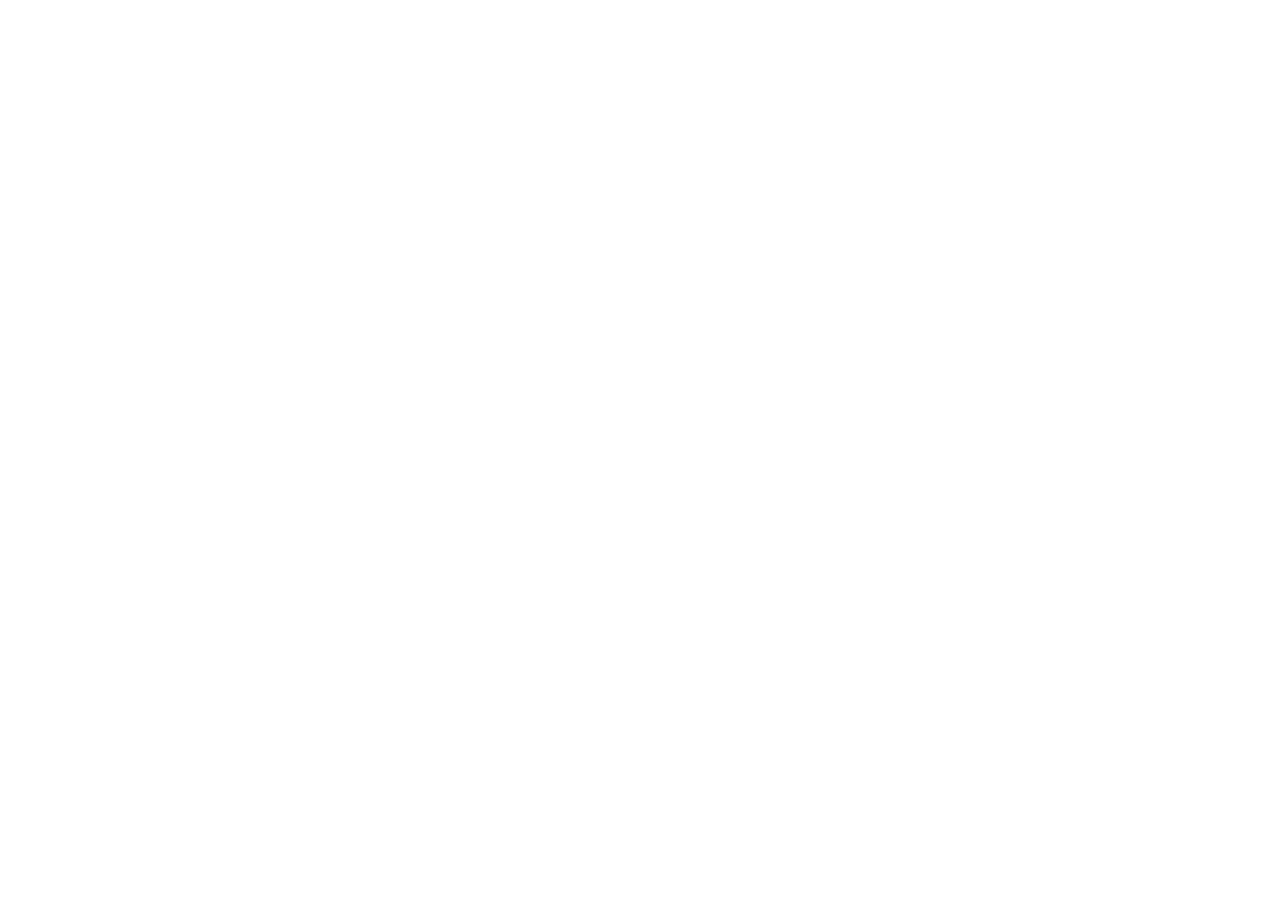
==== index.html @ 294c715a "up" ====
<!doctype html>
<html lang="pt-br, en">
  <head>
    <meta charset="UTF-8" />
    <meta name="viewport" content="width=device-width, initial-scale=1.0" />
    <title>Meu Portfólio - Pedro Silva</title>
  </head>
  <body></body>
</html>
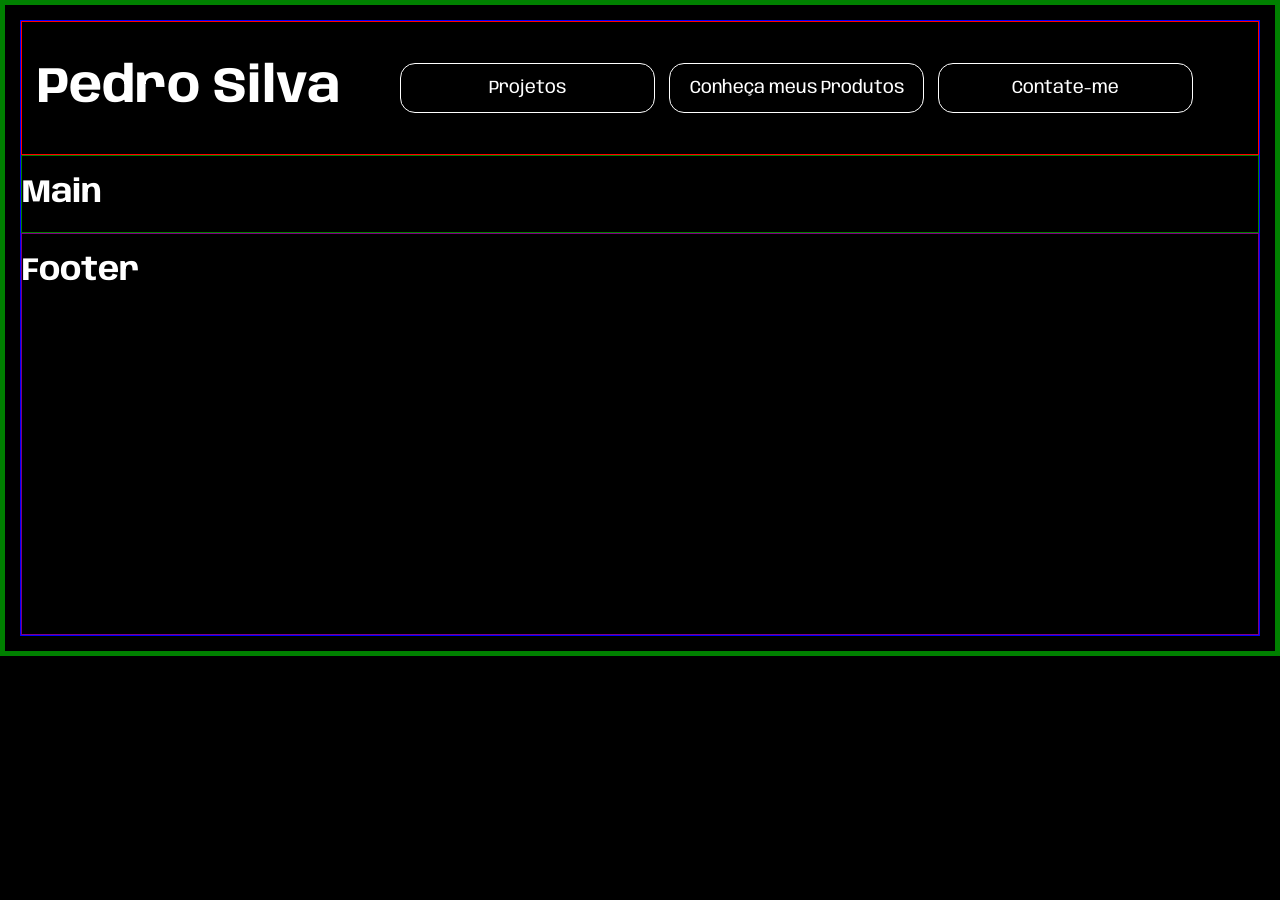
==== commit f6e43ba4: "Desenvolvimento da Estrutura Base e Header do Portfólio Pessoal Nesta etapa, foquei na estruturação " ====
--- a/index.html
+++ b/index.html
@@ -1,9 +1,40 @@
 <!doctype html>
-<html lang="pt-br, en">
+<html lang="en">
   <head>
     <meta charset="UTF-8" />
     <meta name="viewport" content="width=device-width, initial-scale=1.0" />
-    <title>Meu Portfólio - Pedro Silva</title>
+    <title>Pedro Silva - Portfólio</title>
+
+    <link rel="stylesheet" href="./assets/css/style.css" />
+
+    <link rel="preconnect" href="https://fonts.googleapis.com" />
+    <link rel="preconnect" href="https://fonts.gstatic.com" crossorigin />
+    <link
+      href="https://fonts.googleapis.com/css2?family=Anybody:ital,wght@0,100..900;1,100..900&display=swap"
+      rel="stylesheet"
+    />
   </head>
-  <body></body>
+  <body>
+    <header>
+      <div class="container">
+        <h1 id="logotipo">Pedro Silva</h1>
+      </div>
+
+      <div class="buttons">
+        <ul>
+          <li><button id="btn-1">Projetos</button></li>
+          <li><button id="btn-2">Conheça meus Produtos</button></li>
+          <li><button id="btn-3">Contate-me</button></li>
+        </ul>
+      </div>
+    </header>
+
+    <main>
+      <h1>Main</h1>
+    </main>
+
+    <footer>
+      <h1>Footer</h1>
+    </footer>
+  </body>
 </html>
--- a/assets/css/style.css
+++ b/assets/css/style.css
@@ -0,0 +1,68 @@
+html {
+    font-family:"Anybody", sans-serif;
+    font-style: normal;
+    background: black;
+    color: white;
+    border: 5px solid green;
+    margin: auto;
+}
+
+body {
+    border: 1px solid blue;
+    margin: 15px;
+}
+
+header {
+    border: 1px solid red;
+    height: 132px;
+    width: auto;
+    display: flex;
+    align-items: center;
+}
+main {
+    border: 1px solid green;
+    height: auto;
+    width: auto;
+}
+footer {
+    border: 1px solid purple;
+    height: 400px;
+    width: auto;
+}
+#logotipo {
+    font-size: 50px;
+}
+.container {
+    max-width: 1200px;
+    margin: 0;
+    padding: 0 15px;
+}
+
+.buttons {
+    height: 70px;
+    width: 855px;
+    align-items: center;
+    display: flex;
+}
+
+.buttons li {
+    display: inline;
+    align-items: center;
+    padding: 15px 5px; 
+}
+
+.buttons button {
+    width: 255px;
+    height: 50px;
+    margin: auto;
+    font-size: large;
+    font-family: "Anybody", sans-serif;
+    border-radius: 15px;
+    box-shadow: white 100%;
+    background: transparent;
+    color: white;
+    border: 1px solid white;
+    
+}
+
+
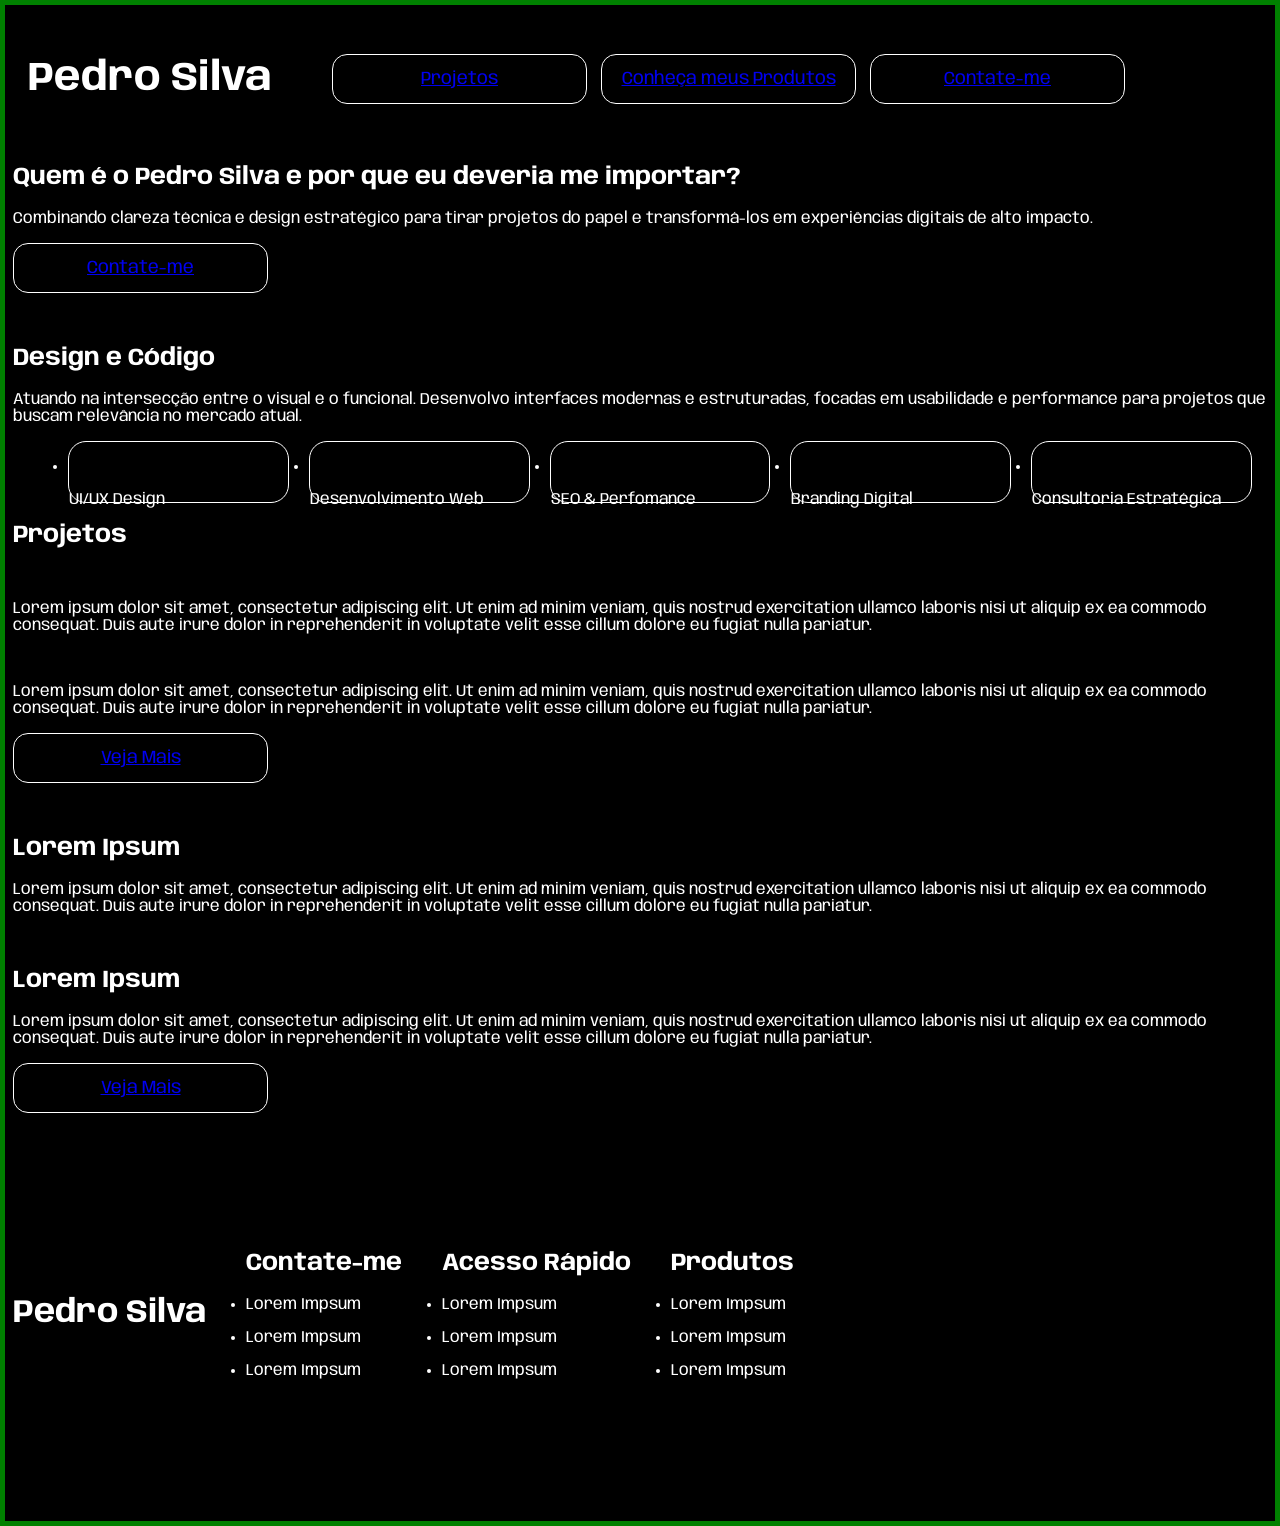
==== commit 72dd6387: "Atualização da estrutura semântica e estilização do portfólio Refatoração do Header com novos botões" ====
--- a/index.html
+++ b/index.html
@@ -17,24 +17,189 @@
   <body>
     <header>
       <div class="container">
-        <h1 id="logotipo">Pedro Silva</h1>
+        <h1>Pedro Silva</h1>
       </div>
 
       <div class="buttons">
         <ul>
-          <li><button id="btn-1">Projetos</button></li>
-          <li><button id="btn-2">Conheça meus Produtos</button></li>
-          <li><button id="btn-3">Contate-me</button></li>
+          <li title="list-btn">
+            <button><a href="#">Projetos</a></button>
+          </li>
+          <li title="list-btn">
+            <button><a href="#">Conheça meus Produtos</a></button>
+          </li>
+          <li title="list-btn">
+            <button><a href="#">Contate-me</a></button>
+          </li>
         </ul>
       </div>
     </header>
 
     <main>
-      <h1>Main</h1>
+      <div class="sections">
+        <section class="about-me">
+          <h1>Quem é o Pedro Silva e por que eu deveria me importar?</h1>
+          <p>
+            Combinando clareza técnica e design estratégico para tirar projetos
+            do papel e transformá-los em experiências digitais de alto impacto.
+          </p>
+          <button>
+            <a href="#">Contate-me</a>
+          </button>
+        </section>
+
+        <section class="box-info">
+          <div class="image-profile">
+            <figure>
+              <img src="" alt="" />
+            </figure>
+          </div>
+
+          <div class="box-text">
+            <h1>Design e Código</h1>
+            <p>
+              Atuando na intersecção entre o visual e o funcional. Desenvolvo
+              interfaces modernas e estruturadas, focadas em usabilidade e
+              performance para projetos que buscam relevância no mercado atual.
+            </p>
+          </div>
+        </section>
+
+        <section class="box-elements">
+          <div class="list-elements">
+            <ul class="list-elements-categories">
+              <li title="btn ui/ux-dsg">
+                <figure>
+                  <img src="" alt="" />
+                </figure>
+                <p>UI/UX Design</p>
+              </li>
+
+              <li title="btn dw">
+                <figure>
+                  <img src="" alt="" />
+                </figure>
+                <p>Desenvolvimento Web</p>
+              </li>
+
+              <li title="btn seo">
+                <figure>
+                  <img src="" alt="" />
+                </figure>
+                <p>SEO & Perfomance</p>
+              </li>
+
+              <li title="btn bran">
+                <figure>
+                  <img src="" alt="" />
+                </figure>
+                <p>Branding Digital</p>
+              </li>
+
+              <li title="btn cons">
+                <figure>
+                  <img src="" alt="" />
+                </figure>
+                <p>Consultoria Estratégica</p>
+              </li>
+            </ul>
+          </div>
+        </section>
+
+        <section class="projects">
+          <h1>Projetos</h1>
+
+          <div class="box-one">
+            <figure>
+              <img src="" alt="" />
+            </figure>
+            <p>
+              Lorem ipsum dolor sit amet, consectetur adipiscing elit. Ut enim
+              ad minim veniam, quis nostrud exercitation ullamco laboris nisi ut
+              aliquip ex ea commodo consequat. Duis aute irure dolor in
+              reprehenderit in voluptate velit esse cillum dolore eu fugiat
+              nulla pariatur.
+            </p>
+          </div>
+
+          <div class="box-two">
+            <figure>
+              <img src="" alt="" />
+            </figure>
+            <p>
+              Lorem ipsum dolor sit amet, consectetur adipiscing elit. Ut enim
+              ad minim veniam, quis nostrud exercitation ullamco laboris nisi ut
+              aliquip ex ea commodo consequat. Duis aute irure dolor in
+              reprehenderit in voluptate velit esse cillum dolore eu fugiat
+              nulla pariatur.
+            </p>
+          </div>
+
+          <button class="see-more">
+            <a href="#">Veja Mais</a>
+          </button>
+        </section>
+
+        <section class="products">
+          <div class="box-one-product">
+            <figure>
+              <img src="" alt="" />
+            </figure>
+            <h1>Lorem Ipsum</h1>
+            <p>
+              Lorem ipsum dolor sit amet, consectetur adipiscing elit. Ut enim
+              ad minim veniam, quis nostrud exercitation ullamco laboris nisi ut
+              aliquip ex ea commodo consequat. Duis aute irure dolor in
+              reprehenderit in voluptate velit esse cillum dolore eu fugiat
+              nulla pariatur.
+            </p>
+
+            <div class="box-two-product">
+              <figure>
+                <img src="" alt="" />
+              </figure>
+              <h1>Lorem Ipsum</h1>
+              <p>
+                Lorem ipsum dolor sit amet, consectetur adipiscing elit. Ut enim
+                ad minim veniam, quis nostrud exercitation ullamco laboris nisi
+                ut aliquip ex ea commodo consequat. Duis aute irure dolor in
+                reprehenderit in voluptate velit esse cillum dolore eu fugiat
+                nulla pariatur.
+              </p>
+            </div>
+          </div>
+
+          <button>
+            <a href="#">Veja Mais</a>
+          </button>
+        </section>
+      </div>
     </main>
 
     <footer>
-      <h1>Footer</h1>
+      <h1 class="logotipo">Pedro Silva</h1>
+      <div class="list-footer">
+        <ul class="contact">
+          <h2>Contate-me</h2>
+          <li title="list-contact"><p>Lorem Impsum</p></li>
+          <li title="list-contact"><p>Lorem Impsum</p></li>
+          <li title="list-contact"><p>Lorem Impsum</p></li>
+        </ul>
+
+        <ul class="access">
+          <h2>Acesso Rápido</h2>
+          <li title="list-rapid-access"><p>Lorem Impsum</p></li>
+          <li title="list-rapid-access"><p>Lorem Impsum</p></li>
+          <li title="list-rapid-access"><p>Lorem Impsum</p></li>
+        </ul>
+
+        <ul class="products">
+          <h2>Produtos</h2>
+          <li title="list-products"><p>Lorem Impsum</p></li>
+          <li title="list-products"><p>Lorem Impsum</p></li>
+          <li title="list-products"><p>Lorem Impsum</p></li>
+        </ul>
+      </div>
     </footer>
   </body>
 </html>
--- a/assets/css/style.css
+++ b/assets/css/style.css
@@ -7,32 +7,33 @@
     margin: auto;
 }
 
-body {
+/*body {
     border: 1px solid blue;
     margin: 15px;
-}
+}*/
 
 header {
-    border: 1px solid red;
+    /*border: 1px solid red;*/
     height: 132px;
     width: auto;
     display: flex;
     align-items: center;
 }
 main {
-    border: 1px solid green;
+    /*border: 1px solid green;*/
     height: auto;
     width: auto;
 }
 footer {
-    border: 1px solid purple;
+    /*border: 1px solid purple;*/
     height: 400px;
     width: auto;
+    align-items: center;
+    display: flex;
 }
-#logotipo {
-    font-size: 50px;
-}
+
 .container {
+    font-size: 20px;
     max-width: 1200px;
     margin: 0;
     padding: 0 15px;
@@ -45,13 +46,7 @@
     display: flex;
 }
 
-.buttons li {
-    display: inline;
-    align-items: center;
-    padding: 15px 5px; 
-}
-
-.buttons button {
+button {
     width: 255px;
     height: 50px;
     margin: auto;
@@ -61,8 +56,36 @@
     box-shadow: white 100%;
     background: transparent;
     color: white;
+    border: 1px solid white;    
+}
+
+[title="list-btn"] {
+    display: inline;
+    align-items: center;
+    padding: 15px 5px; 
+}
+
+[title~="btn"] {
     border: 1px solid white;
+    border-radius: 18px;
+    height: 60px;
+    width: 330px;
+}
+
+/*[title="list-contact"] {
     
+}*/
+
+[class="list-elements-categories"] {
+    display: flex;
+    margin: 15px;
+    gap: 20px;
+}
+
+.list-footer {
+    align-items: center;
+    display: flex;
 }
 
 
+
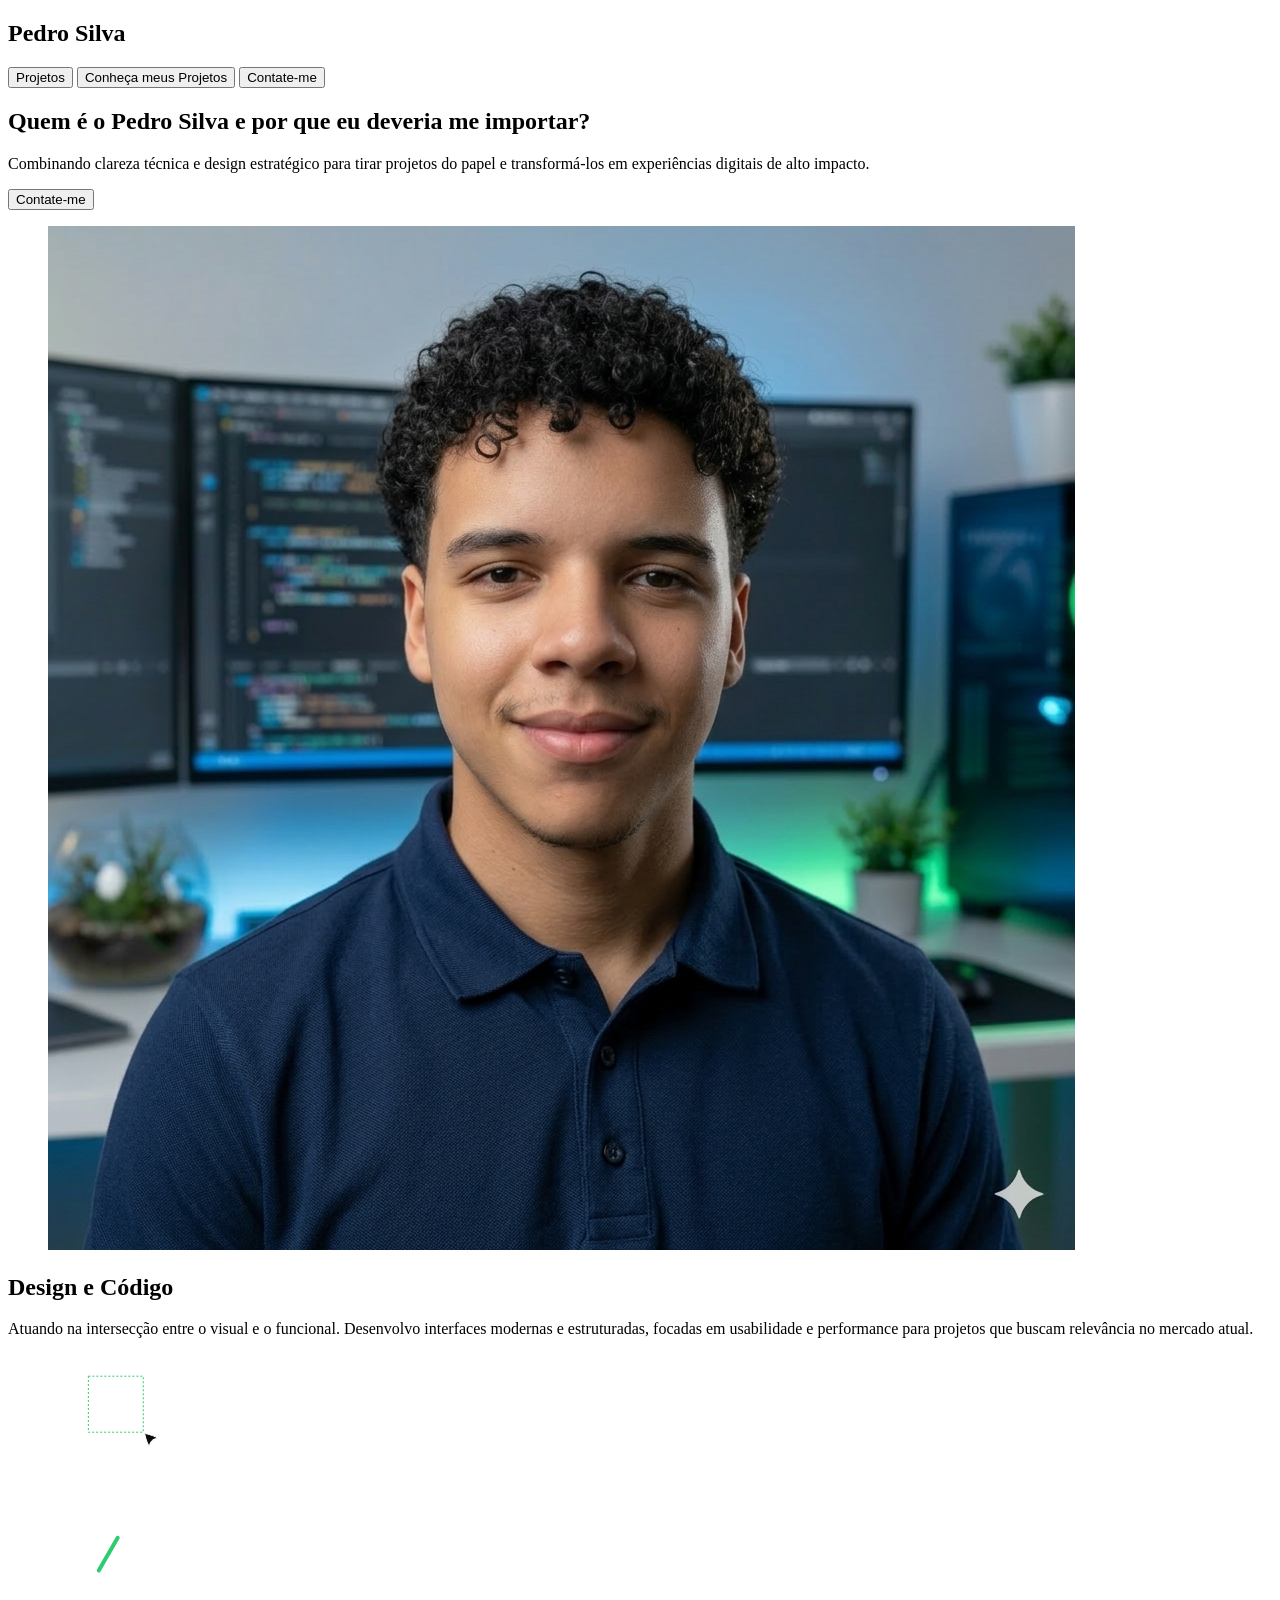
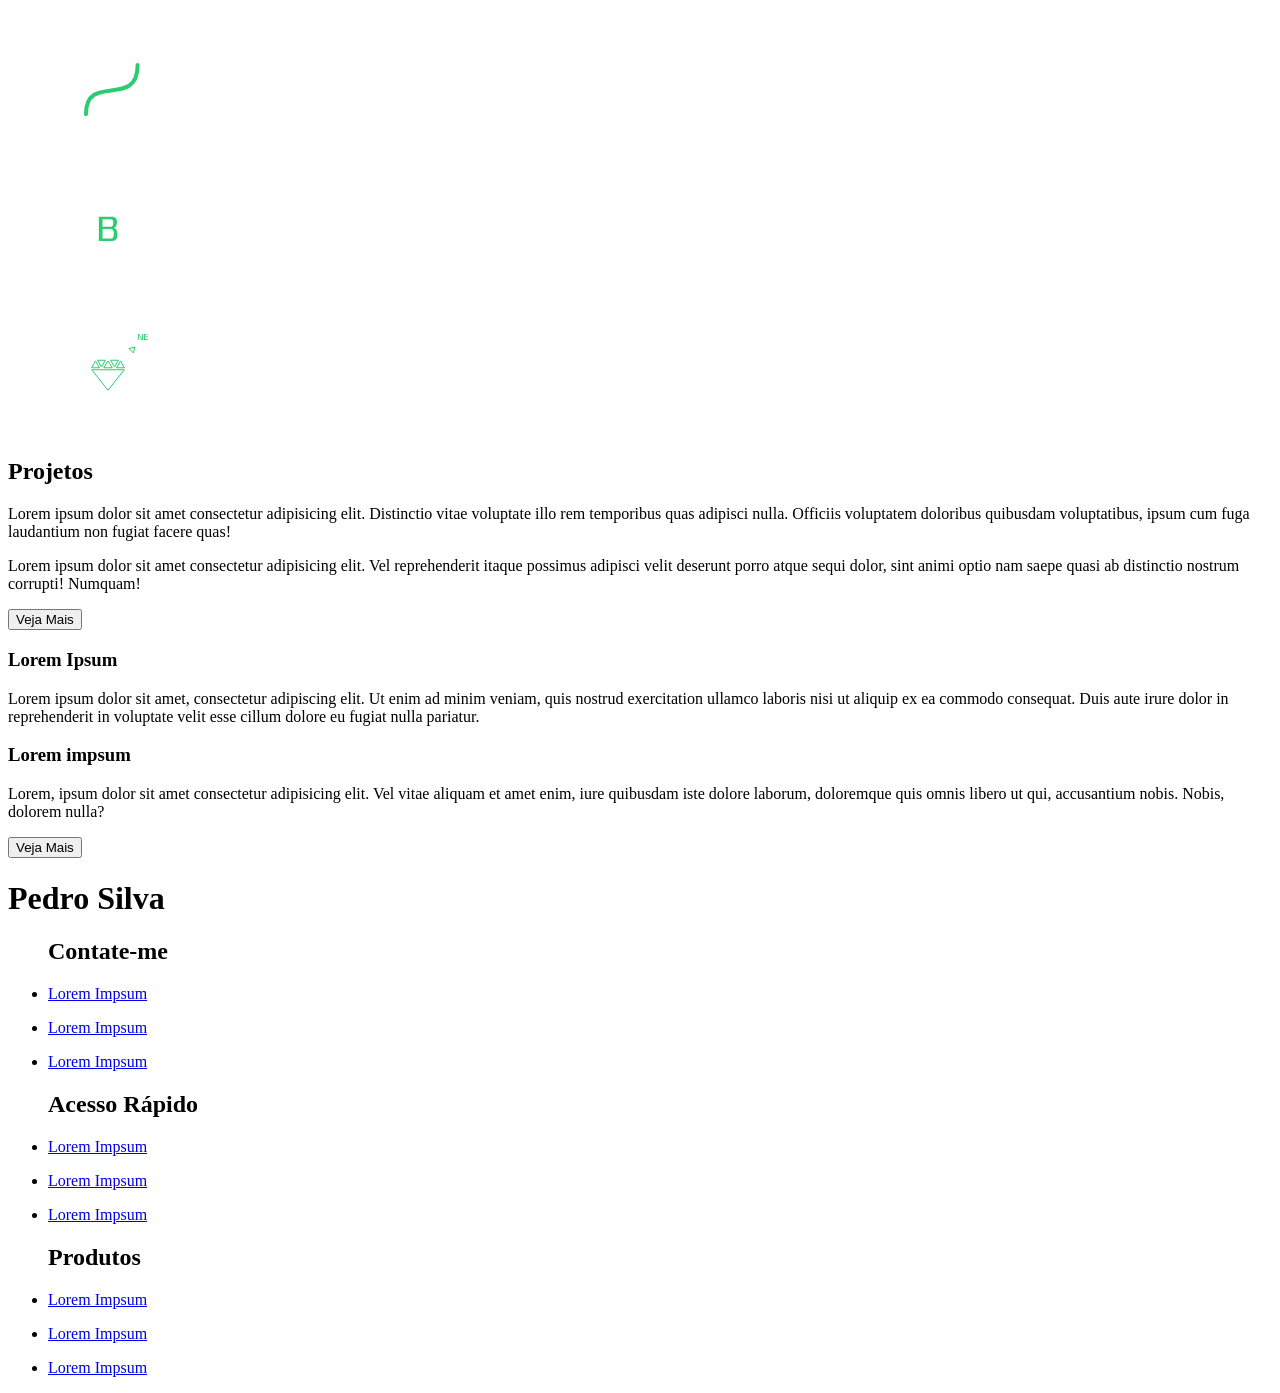
==== commit e1bd6deb: "Docs/Refactor: reestruturação do HTML e adição de assets Realizei uma limpeza estrutural no arquivo " ====
--- a/index.html
+++ b/index.html
@@ -16,42 +16,35 @@
   </head>
   <body>
     <header>
-      <div class="container">
+      <section class="logotipo">
         <h1>Pedro Silva</h1>
-      </div>
-
-      <div class="buttons">
-        <ul>
-          <li title="list-btn">
-            <button><a href="#">Projetos</a></button>
-          </li>
-          <li title="list-btn">
-            <button><a href="#">Conheça meus Produtos</a></button>
-          </li>
-          <li title="list-btn">
-            <button><a href="#">Contate-me</a></button>
-          </li>
-        </ul>
-      </div>
+      </section>
+
+      <section class="button-header">
+        <a href="#"><button>Projetos</button></a>
+        <a href="#"><button>Conheça meus Projetos</button></a>
+        <a href="#"><button>Contate-me</button></a>
+      </section>
     </header>
 
     <main>
-      <div class="sections">
+      <div class="main-sections">
         <section class="about-me">
           <h1>Quem é o Pedro Silva e por que eu deveria me importar?</h1>
           <p>
             Combinando clareza técnica e design estratégico para tirar projetos
             do papel e transformá-los em experiências digitais de alto impacto.
           </p>
-          <button>
-            <a href="#">Contate-me</a>
-          </button>
+          <a href="#"><button>Contate-me</button></a>
         </section>
 
         <section class="box-info">
           <div class="image-profile">
             <figure>
-              <img src="" alt="" />
+              <img
+                src="./assets/png/pedrosilva.png"
+                alt="Pedro Silva, um homem jovem de cabelos cacheados, vestindo uma camisa polo azul-marinho, sorrindo em seu escritório com monitores de programação ao fundo."
+              />
             </figure>
           </div>
 
@@ -66,53 +59,81 @@
         </section>
 
         <section class="box-elements">
-          <div class="list-elements">
-            <ul class="list-elements-categories">
-              <li title="btn ui/ux-dsg">
-                <figure>
-                  <img src="" alt="" />
-                </figure>
-                <p>UI/UX Design</p>
-              </li>
-
-              <li title="btn dw">
-                <figure>
-                  <img src="" alt="" />
-                </figure>
-                <p>Desenvolvimento Web</p>
-              </li>
-
-              <li title="btn seo">
-                <figure>
-                  <img src="" alt="" />
-                </figure>
-                <p>SEO & Perfomance</p>
-              </li>
-
-              <li title="btn bran">
-                <figure>
-                  <img src="" alt="" />
-                </figure>
-                <p>Branding Digital</p>
-              </li>
-
-              <li title="btn cons">
-                <figure>
-                  <img src="" alt="" />
-                </figure>
-                <p>Consultoria Estratégica</p>
-              </li>
-            </ul>
-          </div>
+          <figure title="ui/ux-design">
+            <img
+              src="./assets/svg/Vetor SVG.svg"
+              alt="Ícone de um quadrado com bordas tracejadas verdes e um cursor de mouse no canto, indicando redimensionamento."
+            />
+          </figure>
+          <figure title="desenvolvimento-web">
+            <img
+              src="./assets/svg/Tag SVG.svg"
+              alt="Ícone de barra diagonal verde, simbolizando código de programação ou fechamento de tag."
+            />
+          </figure>
+          <figure title="seo-perfomance">
+            <img
+              src="./assets/svg/Vector Growth SVG.svg"
+              alt="Ícone de curva ascendente verde, simbolizando crescimento e evolução constante."
+            />
+          </figure>
+          <figure title="branding-digital">
+            <img
+              src="./assets/svg/Identity Core SVG.svg"
+              alt="Ícone com a letra B em verde, representando o núcleo da identidade visual ou tecnologia principal."
+            />
+          </figure>
+          <figure title="consultoria-estrategica">
+            <img
+              src="./assets/svg/Strategy Compass SVG.svg"
+              alt="Ícone de bússola estratégica verde com um diamante central e seta apontando para o Nordeste, simbolizando direção e valor."
+            />
+          </figure>
         </section>
 
         <section class="projects">
           <h1>Projetos</h1>
 
-          <div class="box-one">
-            <figure>
-              <img src="" alt="" />
-            </figure>
+          <section class="box-one">
+            <!--<figure>
+              <img src="" alt="">
+            </figure>-->
+
+            <p>
+              Lorem ipsum dolor sit amet consectetur adipisicing elit.
+              Distinctio vitae voluptate illo rem temporibus quas adipisci
+              nulla. Officiis voluptatem doloribus quibusdam voluptatibus, ipsum
+              cum fuga laudantium non fugiat facere quas!
+            </p>
+          </section>
+
+          <section class="box-two">
+            <!--<figure>
+              <img src="" alt="">
+            </figure>-->
+
+            <p>
+              Lorem ipsum dolor sit amet consectetur adipisicing elit. Vel
+              reprehenderit itaque possimus adipisci velit deserunt porro atque
+              sequi dolor, sint animi optio nam saepe quasi ab distinctio
+              nostrum corrupti! Numquam!
+            </p>
+          </section>
+
+          <a href="#"
+            ><button>
+              Veja Mais
+              <!--configurar botão-->
+            </button></a
+          >
+        </section>
+
+        <section class="products">
+          <section class="box-one-product">
+            <!--<figure>
+              <img src="" alt="">
+            </figure>-->
+            <h1>Lorem Ipsum</h1>
             <p>
               Lorem ipsum dolor sit amet, consectetur adipiscing elit. Ut enim
               ad minim veniam, quis nostrud exercitation ullamco laboris nisi ut
@@ -120,86 +141,68 @@
               reprehenderit in voluptate velit esse cillum dolore eu fugiat
               nulla pariatur.
             </p>
-          </div>
-
-          <div class="box-two">
-            <figure>
-              <img src="" alt="" />
-            </figure>
-            <p>
-              Lorem ipsum dolor sit amet, consectetur adipiscing elit. Ut enim
-              ad minim veniam, quis nostrud exercitation ullamco laboris nisi ut
-              aliquip ex ea commodo consequat. Duis aute irure dolor in
-              reprehenderit in voluptate velit esse cillum dolore eu fugiat
-              nulla pariatur.
-            </p>
-          </div>
-
-          <button class="see-more">
-            <a href="#">Veja Mais</a>
-          </button>
-        </section>
-
-        <section class="products">
-          <div class="box-one-product">
-            <figure>
-              <img src="" alt="" />
-            </figure>
-            <h1>Lorem Ipsum</h1>
-            <p>
-              Lorem ipsum dolor sit amet, consectetur adipiscing elit. Ut enim
-              ad minim veniam, quis nostrud exercitation ullamco laboris nisi ut
-              aliquip ex ea commodo consequat. Duis aute irure dolor in
-              reprehenderit in voluptate velit esse cillum dolore eu fugiat
-              nulla pariatur.
-            </p>
-
-            <div class="box-two-product">
-              <figure>
-                <img src="" alt="" />
-              </figure>
-              <h1>Lorem Ipsum</h1>
-              <p>
-                Lorem ipsum dolor sit amet, consectetur adipiscing elit. Ut enim
-                ad minim veniam, quis nostrud exercitation ullamco laboris nisi
-                ut aliquip ex ea commodo consequat. Duis aute irure dolor in
-                reprehenderit in voluptate velit esse cillum dolore eu fugiat
-                nulla pariatur.
-              </p>
-            </div>
-          </div>
-
-          <button>
-            <a href="#">Veja Mais</a>
-          </button>
+          </section>
+          <section class="box-two-product">
+            <h1>Lorem impsum</h1>
+            <p>
+              Lorem, ipsum dolor sit amet consectetur adipisicing elit. Vel
+              vitae aliquam et amet enim, iure quibusdam iste dolore laborum,
+              doloremque quis omnis libero ut qui, accusantium nobis. Nobis,
+              dolorem nulla?
+            </p>
+          </section>
+
+          <a href="#"><button>Veja Mais</button></a>
         </section>
       </div>
     </main>
 
     <footer>
       <h1 class="logotipo">Pedro Silva</h1>
-      <div class="list-footer">
+      <section class="contact">
         <ul class="contact">
           <h2>Contate-me</h2>
-          <li title="list-contact"><p>Lorem Impsum</p></li>
-          <li title="list-contact"><p>Lorem Impsum</p></li>
-          <li title="list-contact"><p>Lorem Impsum</p></li>
+          <li title="list-contact">
+            <a href="#"><p>Lorem Impsum</p></a>
+          </li>
+          <li title="list-contact">
+            <a href="#"><p>Lorem Impsum</p></a>
+          </li>
+          <li title="list-contact">
+            <a href="#"><p>Lorem Impsum</p></a>
+          </li>
         </ul>
-
+      </section>
+
+      <section class="access-rapid">
         <ul class="access">
           <h2>Acesso Rápido</h2>
-          <li title="list-rapid-access"><p>Lorem Impsum</p></li>
-          <li title="list-rapid-access"><p>Lorem Impsum</p></li>
-          <li title="list-rapid-access"><p>Lorem Impsum</p></li>
+          <li title="list-rapid-access">
+            <a href="#"><p>Lorem Impsum</p></a>
+          </li>
+          <li title="list-rapid-access">
+            <a href="#"><p>Lorem Impsum</p></a>
+          </li>
+          <li title="list-rapid-access">
+            <a href="#"><p>Lorem Impsum</p></a>
+          </li>
         </ul>
-
+      </section>
+
+      <section class="products-list">
         <ul class="products">
           <h2>Produtos</h2>
-          <li title="list-products"><p>Lorem Impsum</p></li>
-          <li title="list-products"><p>Lorem Impsum</p></li>
-          <li title="list-products"><p>Lorem Impsum</p></li>
+          <li title="list-products">
+            <a href="#"><p>Lorem Impsum</p></a>
+          </li>
+          <li title="list-products">
+            <a href="#"><p>Lorem Impsum</p></a>
+          </li>
+          <li title="list-products">
+            <a href="#"><p>Lorem Impsum</p></a>
+          </li>
         </ul>
-      </div>
+      </section>
     </footer>
   </body>
 </html>
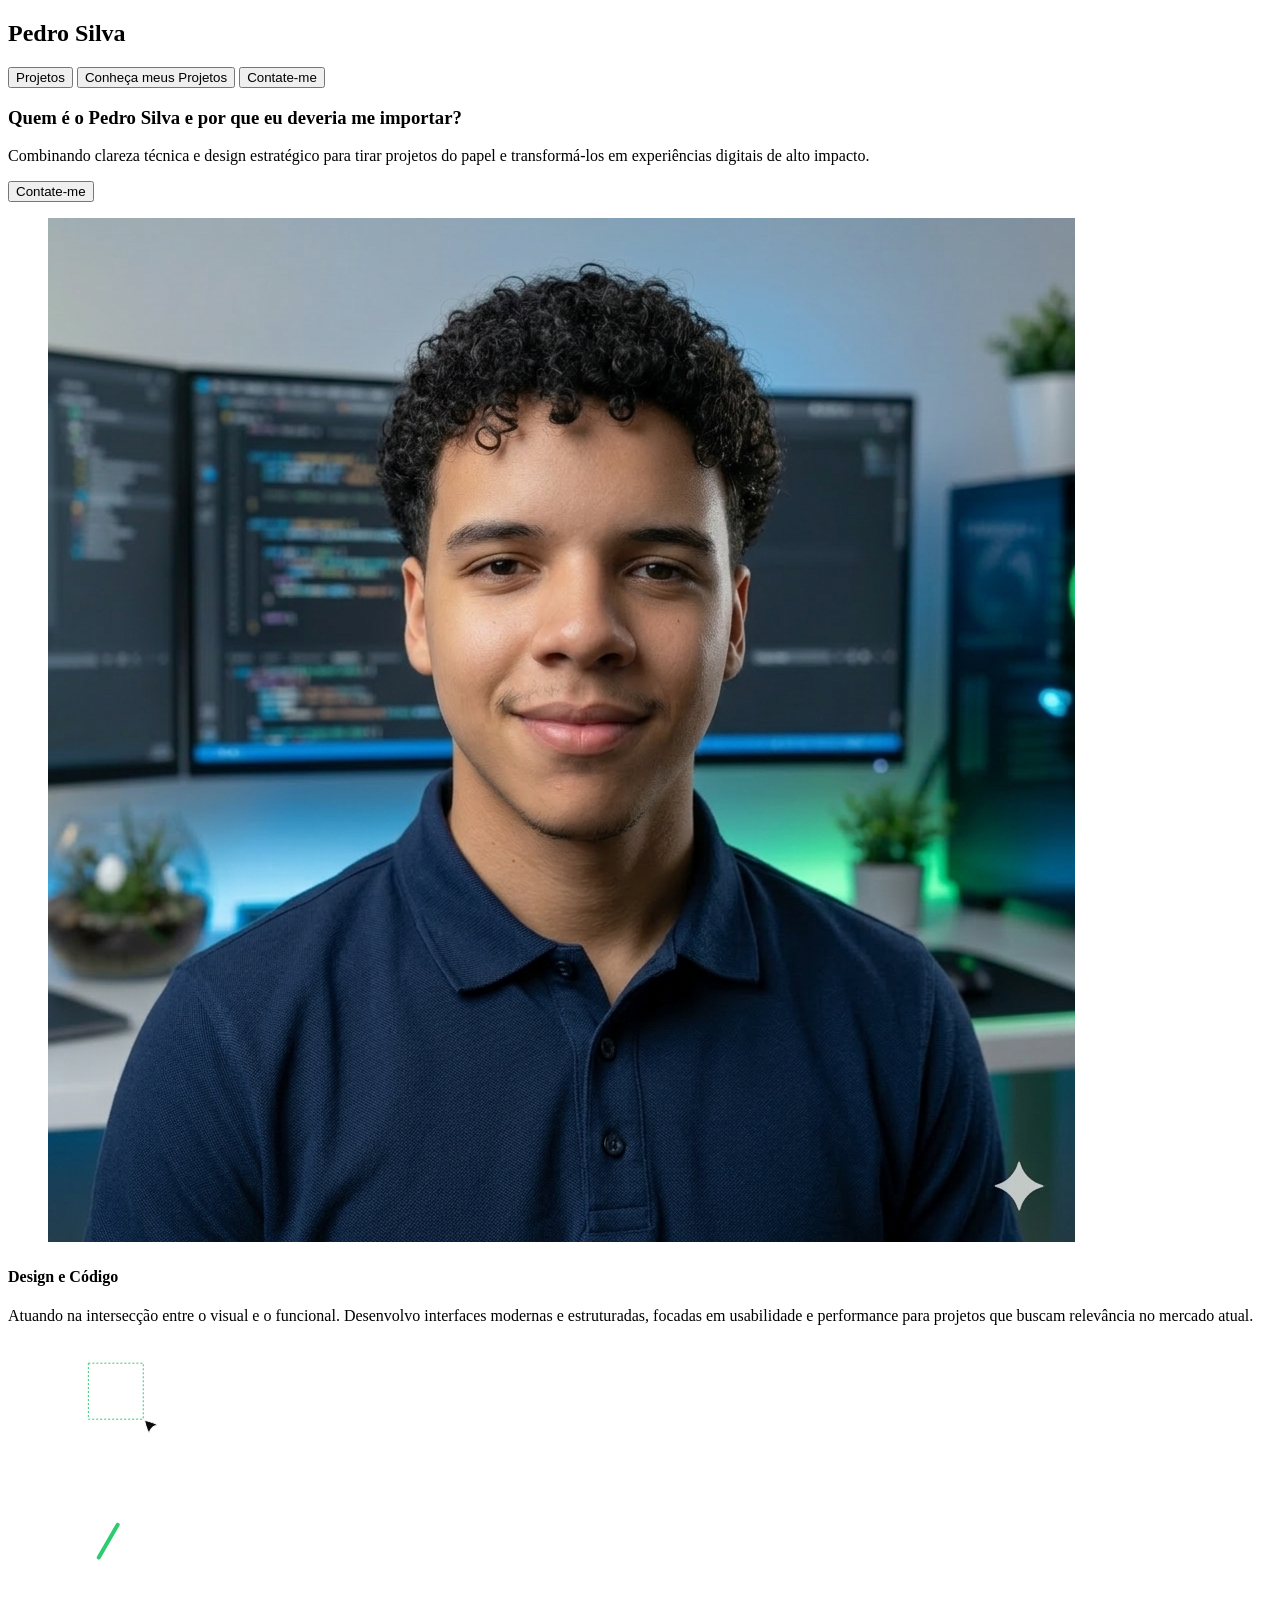
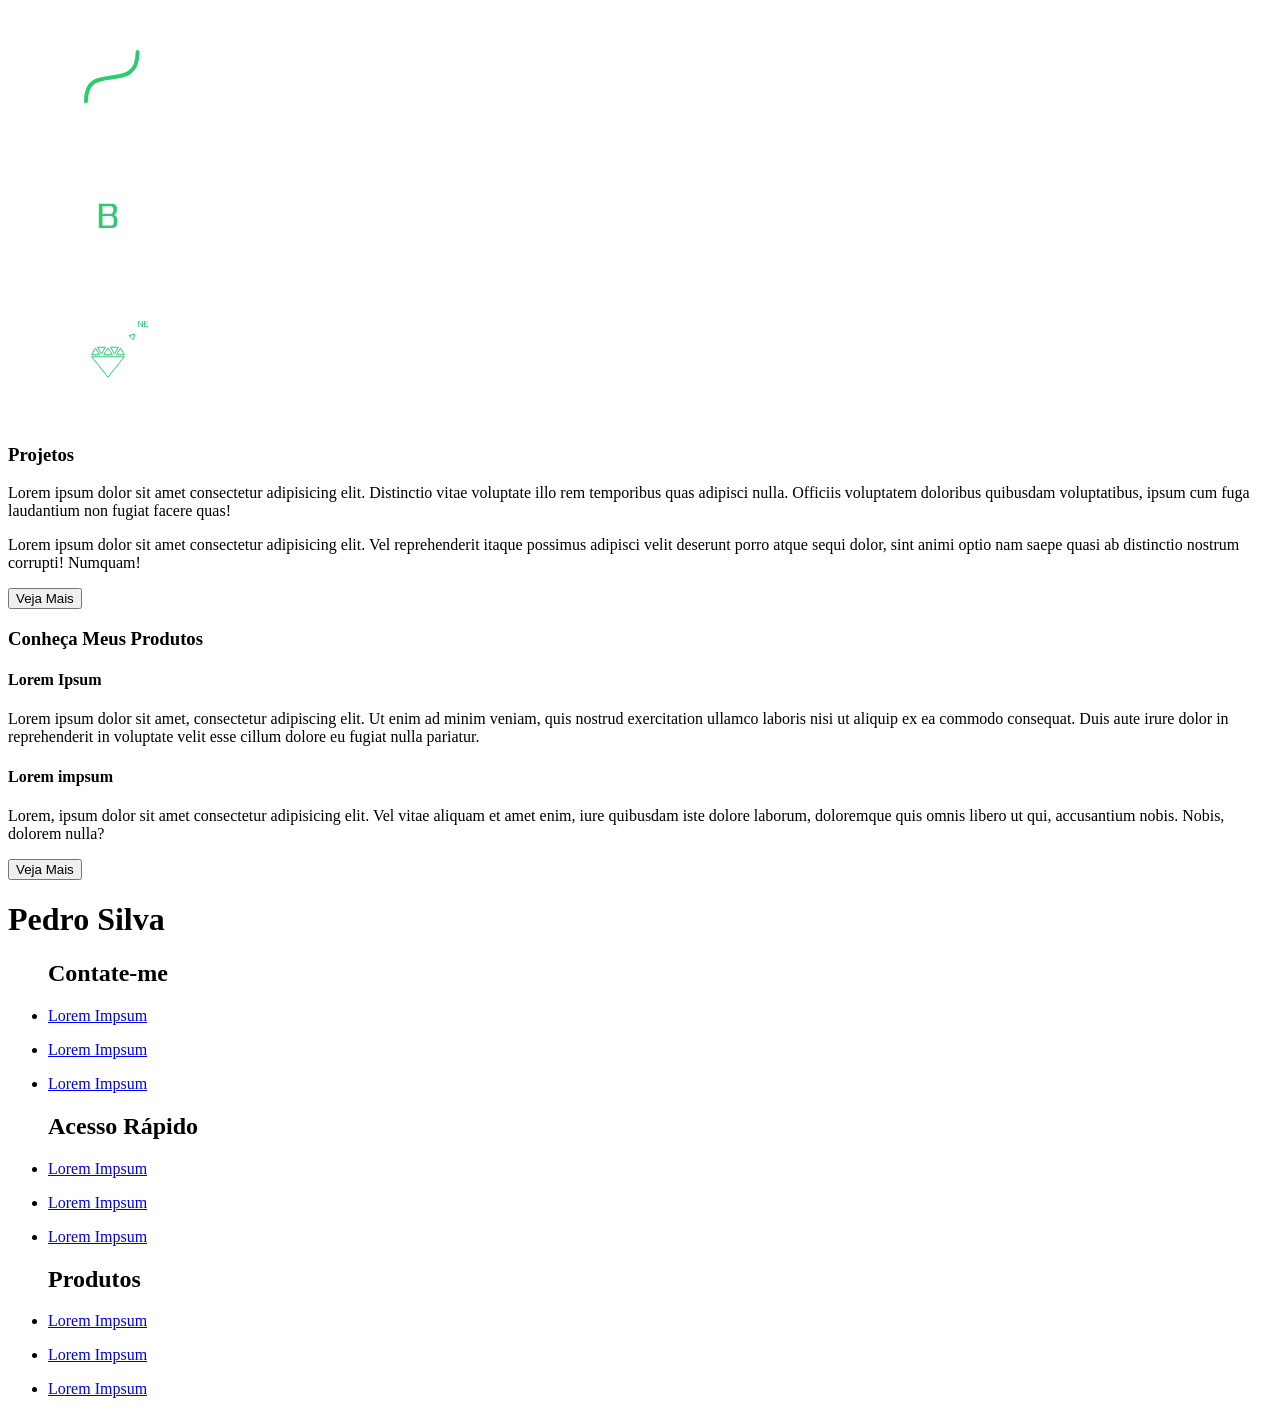
==== commit 3af6c833: "Semantic: aprimoramento da estrutura do HTML e acessibilidade Continuei a reestruturação do HTML foc" ====
--- a/index.html
+++ b/index.html
@@ -28,7 +28,7 @@
     </header>
 
     <main>
-      <div class="main-sections">
+      <section class="main-sections">
         <section class="about-me">
           <h1>Quem é o Pedro Silva e por que eu deveria me importar?</h1>
           <p>
@@ -39,23 +39,23 @@
         </section>
 
         <section class="box-info">
-          <div class="image-profile">
+          <section class="image-profile">
             <figure>
               <img
                 src="./assets/png/pedrosilva.png"
                 alt="Pedro Silva, um homem jovem de cabelos cacheados, vestindo uma camisa polo azul-marinho, sorrindo em seu escritório com monitores de programação ao fundo."
               />
             </figure>
-          </div>
-
-          <div class="box-text">
+          </section>
+
+          <section class="box-text">
             <h1>Design e Código</h1>
             <p>
               Atuando na intersecção entre o visual e o funcional. Desenvolvo
               interfaces modernas e estruturadas, focadas em usabilidade e
               performance para projetos que buscam relevância no mercado atual.
             </p>
-          </div>
+          </section>
         </section>
 
         <section class="box-elements">
@@ -129,6 +129,8 @@
         </section>
 
         <section class="products">
+          <h1>Conheça Meus Produtos</h1>
+
           <section class="box-one-product">
             <!--<figure>
               <img src="" alt="">
@@ -154,7 +156,7 @@
 
           <a href="#"><button>Veja Mais</button></a>
         </section>
-      </div>
+      </section>
     </main>
 
     <footer>
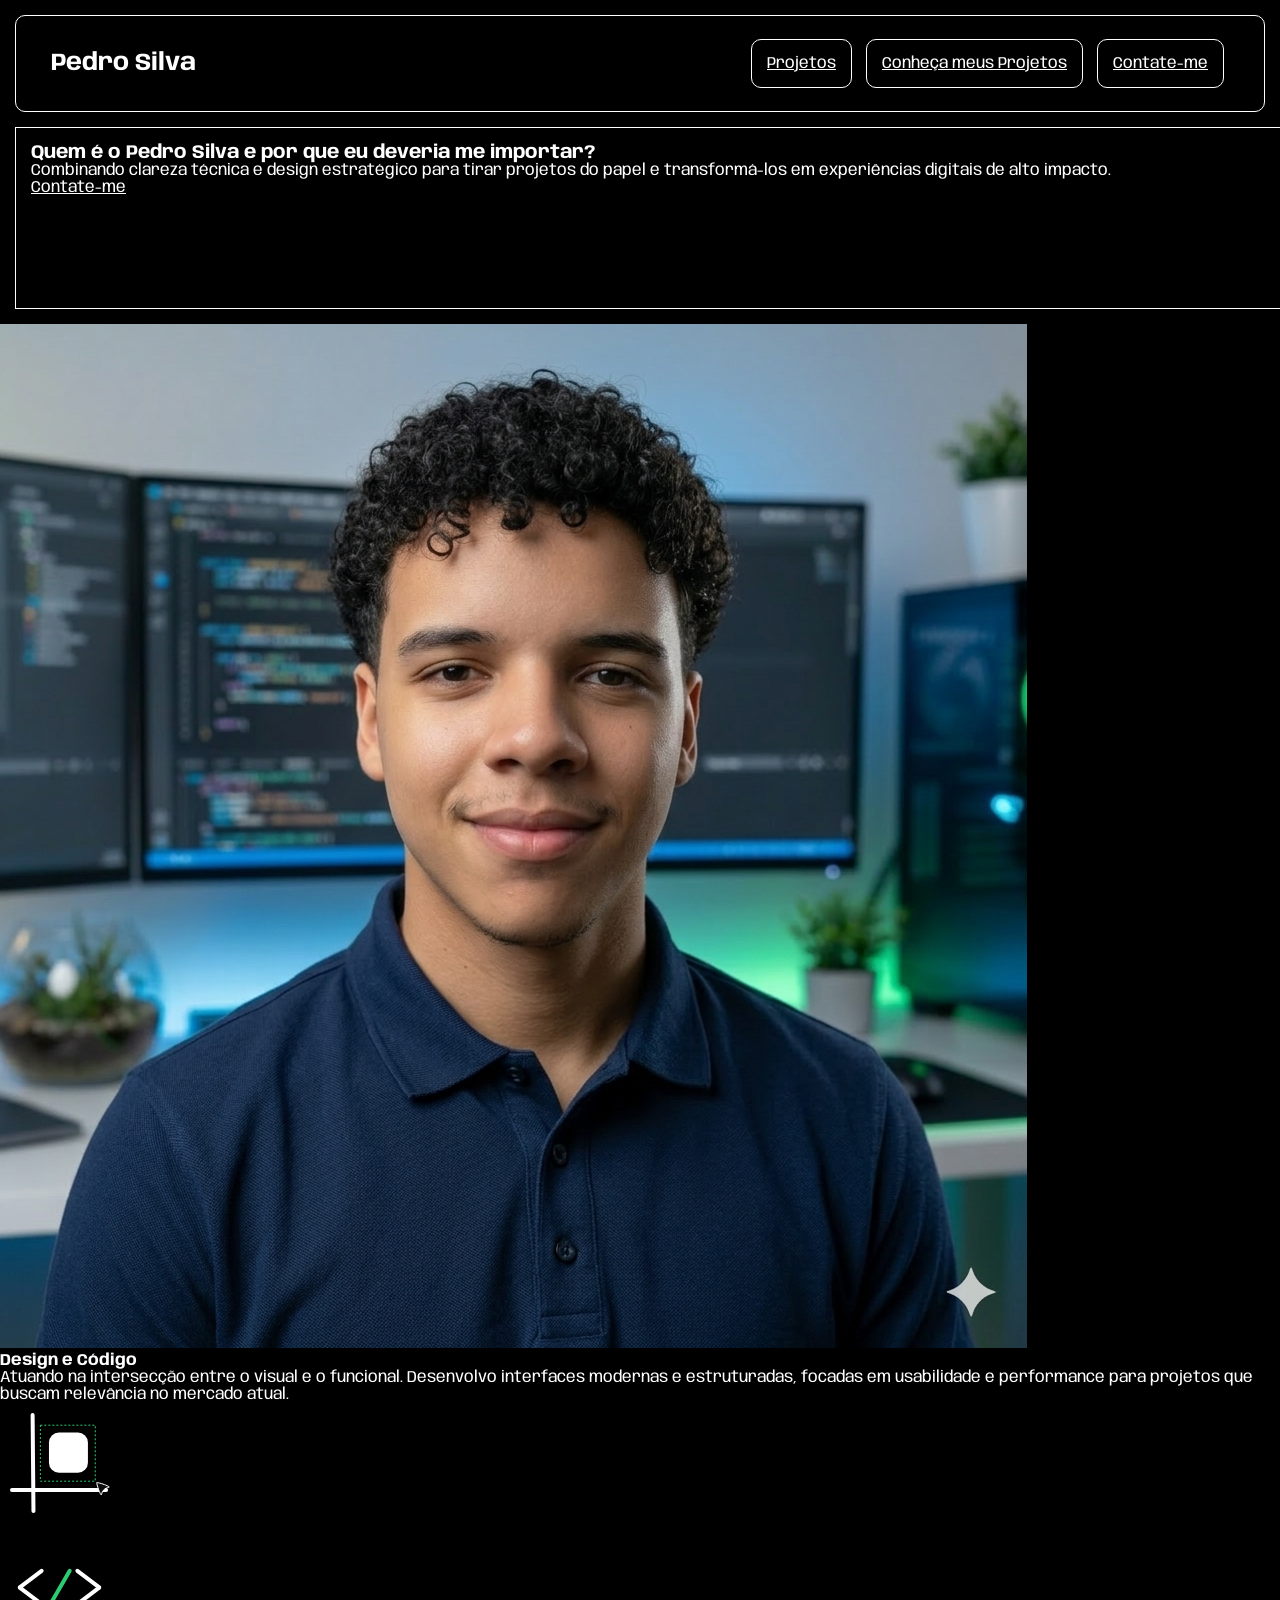
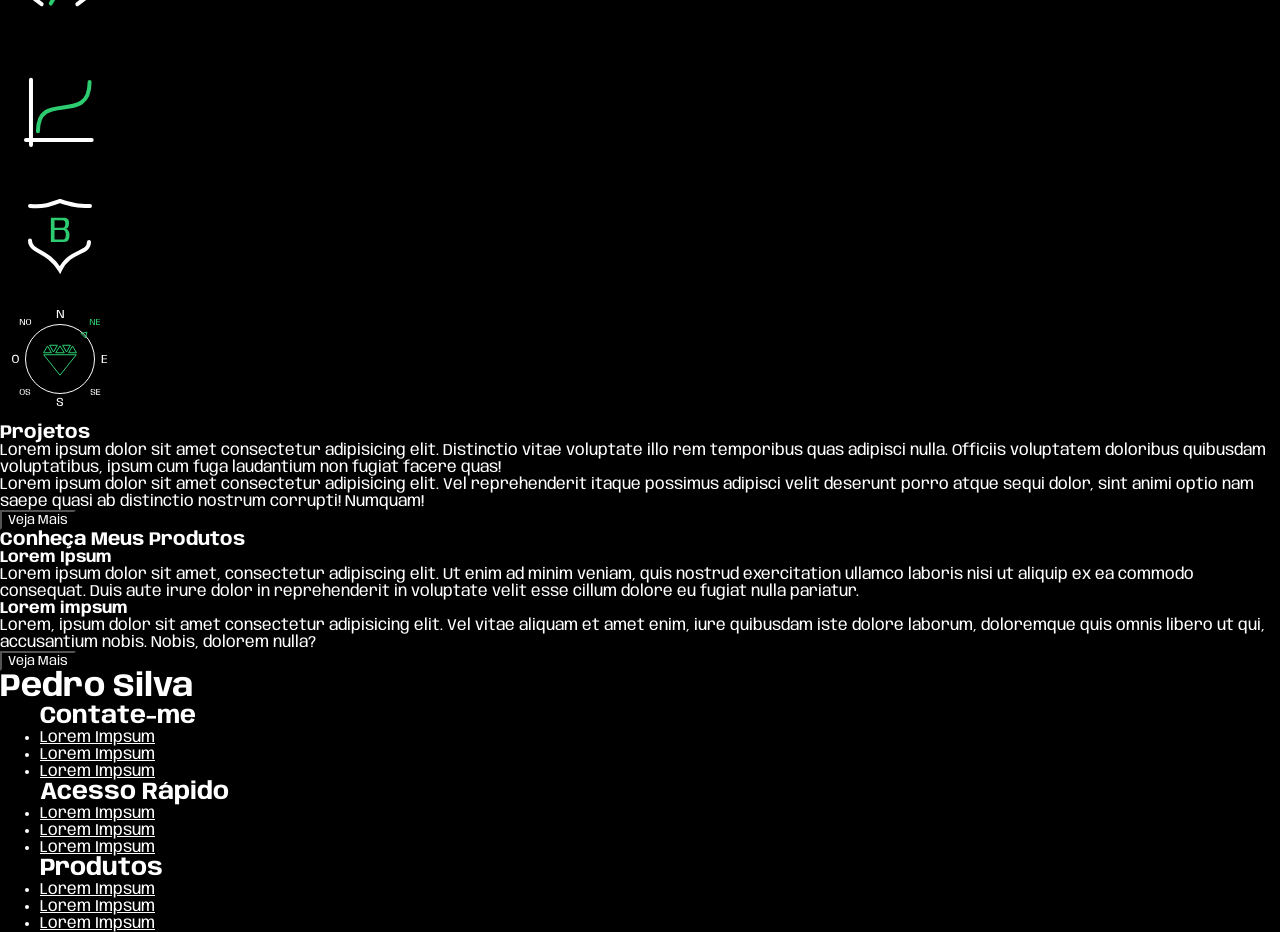
==== commit f00682bb: "Style/Refactor: implementação do novo design e refinamento do HTML Iniciei a nova estilização do por" ====
--- a/index.html
+++ b/index.html
@@ -20,25 +20,25 @@
         <h1>Pedro Silva</h1>
       </section>
 
-      <section class="button-header">
-        <a href="#"><button>Projetos</button></a>
-        <a href="#"><button>Conheça meus Projetos</button></a>
-        <a href="#"><button>Contate-me</button></a>
+      <section class="btn-header">
+        <a href="#projects" class="btn-ancors">Projetos</a>
+        <a href="#products" class="btn-ancors">Conheça meus Projetos</a>
+        <a href="#" class="btn-ancors">Contate-me</a>
       </section>
     </header>
 
     <main>
       <section class="main-sections">
-        <section class="about-me">
+        <section title="about-me">
           <h1>Quem é o Pedro Silva e por que eu deveria me importar?</h1>
           <p>
             Combinando clareza técnica e design estratégico para tirar projetos
             do papel e transformá-los em experiências digitais de alto impacto.
           </p>
-          <a href="#"><button>Contate-me</button></a>
-        </section>
-
-        <section class="box-info">
+          <a href="#" class="btn-contact">Contate-me</a>
+        </section>
+
+        <section title="box-info">
           <section class="image-profile">
             <figure>
               <img
@@ -58,7 +58,7 @@
           </section>
         </section>
 
-        <section class="box-elements">
+        <section title="box-elements">
           <figure title="ui/ux-design">
             <img
               src="./assets/svg/Vetor SVG.svg"
@@ -91,7 +91,7 @@
           </figure>
         </section>
 
-        <section class="projects">
+        <section title="projects" id="projects">
           <h1>Projetos</h1>
 
           <section class="box-one">
@@ -128,7 +128,7 @@
           >
         </section>
 
-        <section class="products">
+        <section title="products" id="products">
           <h1>Conheça Meus Produtos</h1>
 
           <section class="box-one-product">
--- a/assets/css/style.css
+++ b/assets/css/style.css
@@ -0,0 +1,51 @@
+* {
+    margin: auto;
+    background: black;
+    color: white;
+    font-family: "Anybody", sans-serif;
+    align-items: center;
+}
+
+header {
+    border: 1px solid white;
+    border-radius: 10px;
+    padding: 20px;
+    margin: 15px;
+    display: flex;    
+}
+
+header > .logotipo {
+    margin: inherit;     
+}
+
+header > .btn-header {
+    margin-right: 15px;
+}
+
+header > .btn-header > a {
+    border: 1px solid white;
+    border-radius: 10px;
+    padding: 15px;
+    margin: 5px;
+}
+
+
+[title="about-me"] {
+    border: 1px solid white;
+    padding: 15px;
+    margin: 15px;
+    height: 150px;
+    width: 1400px;
+}
+
+
+
+
+
+ 
+
+
+
+
+
+
